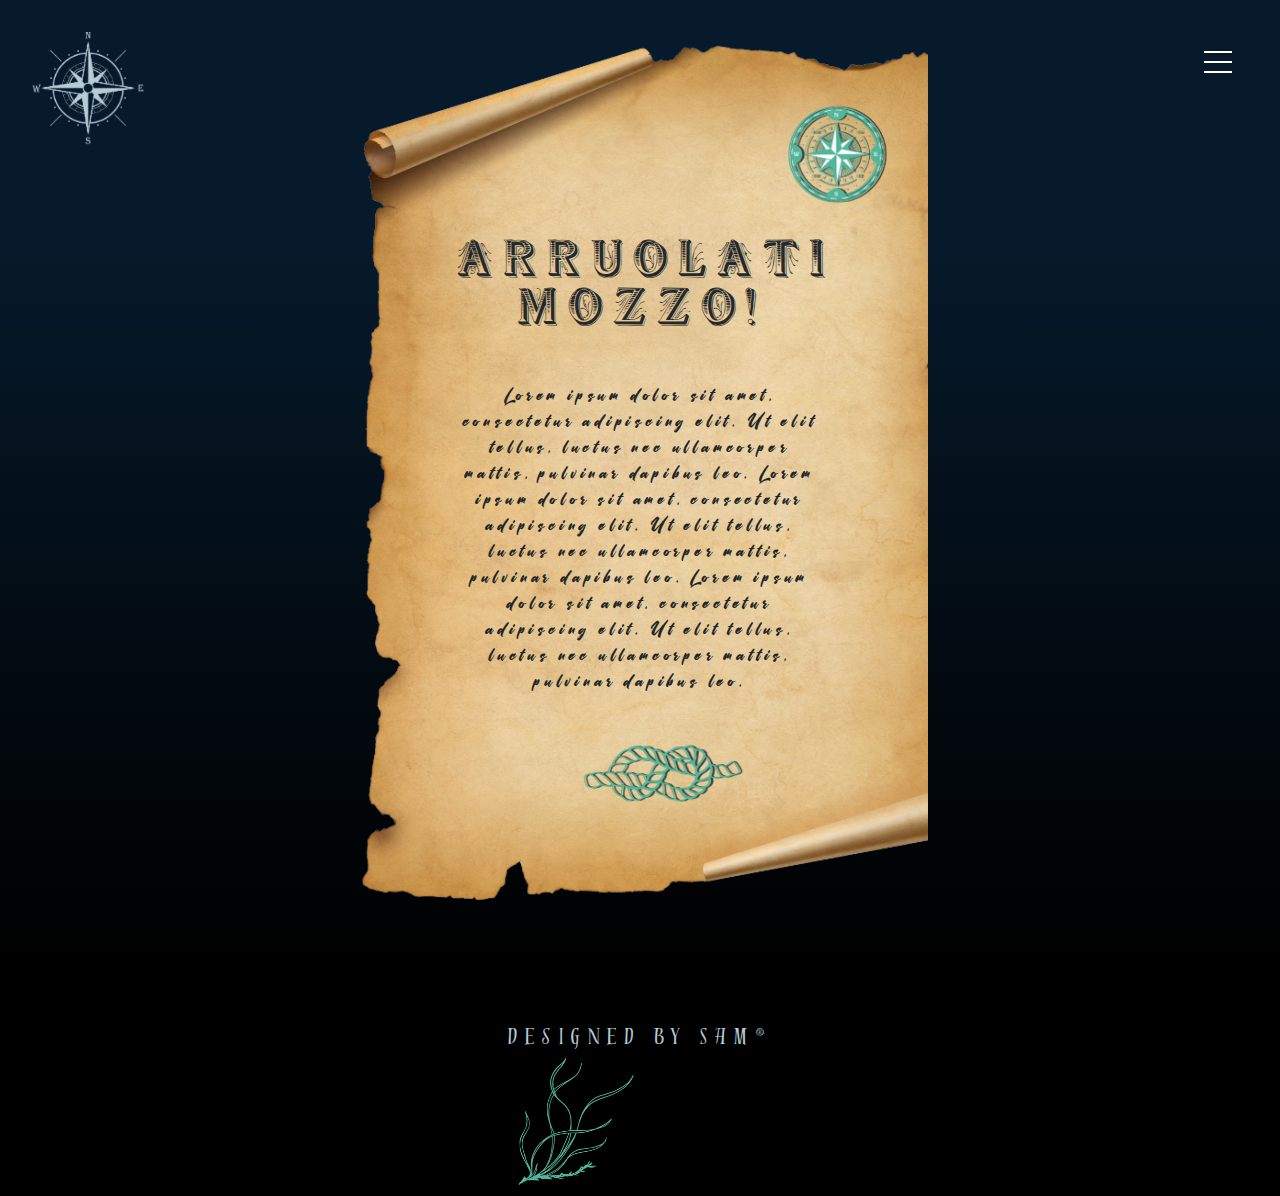
==== arruolati.html @ f1c80b13 "v.1.0" ====
<!DOCTYPE html>
<html lang="en">
  <head>
    <meta charset="UTF-8" />
    <meta name="viewport" content="width=device-width, initial-scale=1.0" />
    <link rel="icon" type="image/x-icon" href="./asset/images/balena.png" />
    <link rel="stylesheet" href="./asset/style/arruolati.css" />
    <title>ARRUOLATI MOZZO!</title>
  </head>
  <body>
    <div class="menu-wrap">
      <input type="checkbox" class="toggler" />
      <div class="hamburger"><div></div></div>
      <div class="menu">
        <div>
          <div>
            <ul>
              <li><a href="#">Home</a></li>
              <li><a href="#">Vivi la leggenda</a></li>
              <li><a href="#">Laggiù, soffia!</a></li>
              <li>
                <a href="./arruolati.html" target="_blank">Arruolati mozzo!</a>
              </li>
            </ul>
          </div>
        </div>
      </div>
    </div>
    <div id="container-hero">
      <div id="section-logo">
        <img id="bussola" src="./asset/images/bussola.png" />
      </div>
      <div id="section-1-arruolati">
        <!-- <img id="manifesto" src="./asset/images/manifesto.png" /> -->
        <h1 id="h1-arruolati">ARRUOLATI MOZZO!</h1>
        <p id="p-arruolati">
          Lorem ipsum dolor sit amet, consectetur adipiscing elit. Ut elit
          tellus, luctus nec ullamcorper mattis, pulvinar dapibus leo. Lorem
          ipsum dolor sit amet, consectetur adipiscing elit. Ut elit tellus,
          luctus nec ullamcorper mattis, pulvinar dapibus leo. Lorem ipsum dolor
          sit amet, consectetur adipiscing elit. Ut elit tellus, luctus nec
          ullamcorper mattis, pulvinar dapibus leo.
        </p>
      </div>
    </div>
    <footer id="footer">
      <p id="p-footer">
        Designed by Sam<span class="span-footer">&#174;</span>
      </p>
      <div id="div-alghe">
        <img id="alghe" src="./asset/images/alghe.png" />
      </div>
    </footer>
  </body>
</html>
---- asset/style/arruolati.css ----
* {
    margin: 0;
    padding: 0;
    box-sizing: border-box;
  }
  
  @font-face {
    font-family: "DistilleryDisplay";
    src: url(/asset/font/DistilleryDisplay.ttf);
  }
  
  @font-face {
    font-family: "Moby Dick";
    src: url(/asset/font/Moby\ DIck.ttf);
  }

  @font-face {
    font-family: "Showboat";
    src: url(/asset/font/Showboat-nRyJ.ttf);
  }

  a {
    text-decoration: none;
  }
  
  ::-webkit-scrollbar {
    width: 0.3rem;
    border-radius: 1rem;
  }
  
  ::-webkit-scrollbar-track {
    background: #000000;
  }
  
  ::-webkit-scrollbar-thumb {
    background: #443ba4;
  }
  
  ::-webkit-scrollbar-thumb:hover {
    background: #555;
  }
  
  html {
    scroll-behavior: smooth;
  }
  
  body {
    background: linear-gradient(#061a2b 20%, #000000 80%);
    color: #fff0f8;
  }
  
  /* Menù*/
  .menu-wrap {
    position: fixed;
    top: 2rem;
    right: 2rem;
    z-index: 1;
  }
  
  .menu-wrap .toggler {
    position: absolute;
    top: 0;
    right: 0;
    z-index: 2;
    cursor: pointer;
    width: 50px;
    height: 50px;
    opacity: 0;
  }
  
  .menu-wrap .hamburger {
    position: absolute;
    top: 0;
    right: 0;
    z-index: 1;
    width: 60px;
    height: 60px;
    padding: 1rem;
    background:  #171a2100;
    display: flex;
    align-items: center;
    justify-content: center;
  }
  
  /* Hamburger Line */
  .menu-wrap .hamburger > div {
    position: relative;
    flex: none;
    width: 100%;
    height: 2px;
    background: #fff;
    display: flex;
    align-items: center;
    justify-content: center;
    transition: all 0.4s ease;
  }
  
  /* Hamburger Lines - Top & Bottom */
  .menu-wrap .hamburger > div::before,
  .menu-wrap .hamburger > div::after {
    content: "";
    position: absolute;
    z-index: 1;
    top: -10px;
    width: 100%;
    height: 2px;
    background: inherit;
  }
  
  /* Moves Line Down */
  .menu-wrap .hamburger > div::after {
    top: 10px;
  }
  
  /* Toggler Animation */
  .menu-wrap .toggler:checked + .hamburger > div {
    transform: rotate(135deg);
  }
  
  /* Turns Lines Into X */
  .menu-wrap .toggler:checked + .hamburger > div:before,
  .menu-wrap .toggler:checked + .hamburger > div:after {
    top: 0;
    transform: rotate(90deg);
  }
  
  /* Rotate On Hover When Checked */
  .menu-wrap .toggler:checked:hover + .hamburger > div {
    transform: rotate(225deg);
  }
  
  /* Show Menu */
  .menu-wrap .toggler:checked ~ .menu {
    visibility: visible;
  }
  
  .menu-wrap .toggler:checked ~ .menu > div {
    transform: scale(1);
    transition-duration: 1.5s;
  }
  
  .menu-wrap .toggler:checked ~ .menu > div > div {
    opacity: 1;
    transition: opacity 0.4s ease 0.4s;
  }
  
  .menu-wrap .menu {
    position: fixed;
    top: 0;
    left: 0;
    width: 100%;
    height: 100%;
    visibility: hidden;
    overflow: hidden;
    display: flex;
    align-items: center;
    justify-content: center;
  }
  
  .menu-wrap .menu > div {
    background: #f62a3bb9;
    border-radius: 50%;
    width: 200vw;
    height: 200vw;
    display: flex;
    flex: none;
    align-items: center;
    justify-content: center;
    transform: scale(0);
    transition: all 0.4s ease;
  }
  
  .menu-wrap .menu > div > div {
    text-align: center;
    max-width: 90vw;
    max-height: 100vh;
    opacity: 0;
    transition: opacity 0.4s ease;
  }
  
  .menu-wrap .menu > div > div > ul > li {
    list-style: none;
    color: #b6ccd7;
    font-family: DistilleryDisplay;
    letter-spacing: 0.5rem;
    font-weight: 700;
    font-size: 2.5rem;
    text-shadow: 5px 5px 5px #171a21;
    padding: 1rem;
  }
  
  .menu-wrap .menu > div > div > ul > li > a {
    color: inherit;
    text-decoration: none;
    transition: color 0.4s ease;
  }

  .menu-wrap .menu > div > div > ul > li > a:hover {
    color: #ffb900;
    transition: 1s;
  }
  
  #container-hero {
    display: flex;
    justify-content: center;
    align-items: center;
  }
  
  #section-logo {
    width: 7rem;
    position: fixed;
    top: 2rem;
    left: 2rem;
    z-index: 1;
  }
  
  #bussola {
    width: 100%;
    animation: rotate 15s linear infinite;
  }

  @keyframes rotate {
    0% {
        transform: rotate(0deg);
    }
    100% {
        transform: rotate(360deg); /* Ruota di 360 gradi, ma puoi impostare qualsiasi valore desiderato */
    }
  }

  #section-1-arruolati {
    display: flex;
    justify-content: center;
    flex-direction: column;
    width: 45%;
    height: 900px;
    background-image: url(/asset/images/manifesto.png);
    background-size: cover;
    padding: 6.5rem;
    margin-top: 2rem;
  }

  #h1-arruolati {
    font-size: 3rem;
  font-family: Showboat;
  letter-spacing: 0.5rem;
  font-weight: 400;
  color: #24292c;
  margin-top: -2rem;
  margin-bottom: 3rem;
  text-align: center;
  }

  #p-arruolati {
    font-size: 1.2rem;
  font-family: Moby Dick;
  letter-spacing: 0.3rem;
  font-weight: 300;
  text-align: center;
  color: #202527;
  margin-bottom: 0rem;
  }



  #footer {
    display: flex;
    justify-content: center;
    align-items: center;
    flex-direction: column;
    height: 11.5rem;
    margin-top: 5rem;
  }
  
  #p-footer {
    font-size: 1.3rem;
    font-family: DistilleryDisplay;
    letter-spacing: 0.5rem;
    font-weight: 400;
    color: #b6ccd7;
  }
  
  #div-alghe {
    width: 20%;
  }
  
  #alghe {
    width: 50%;
  }
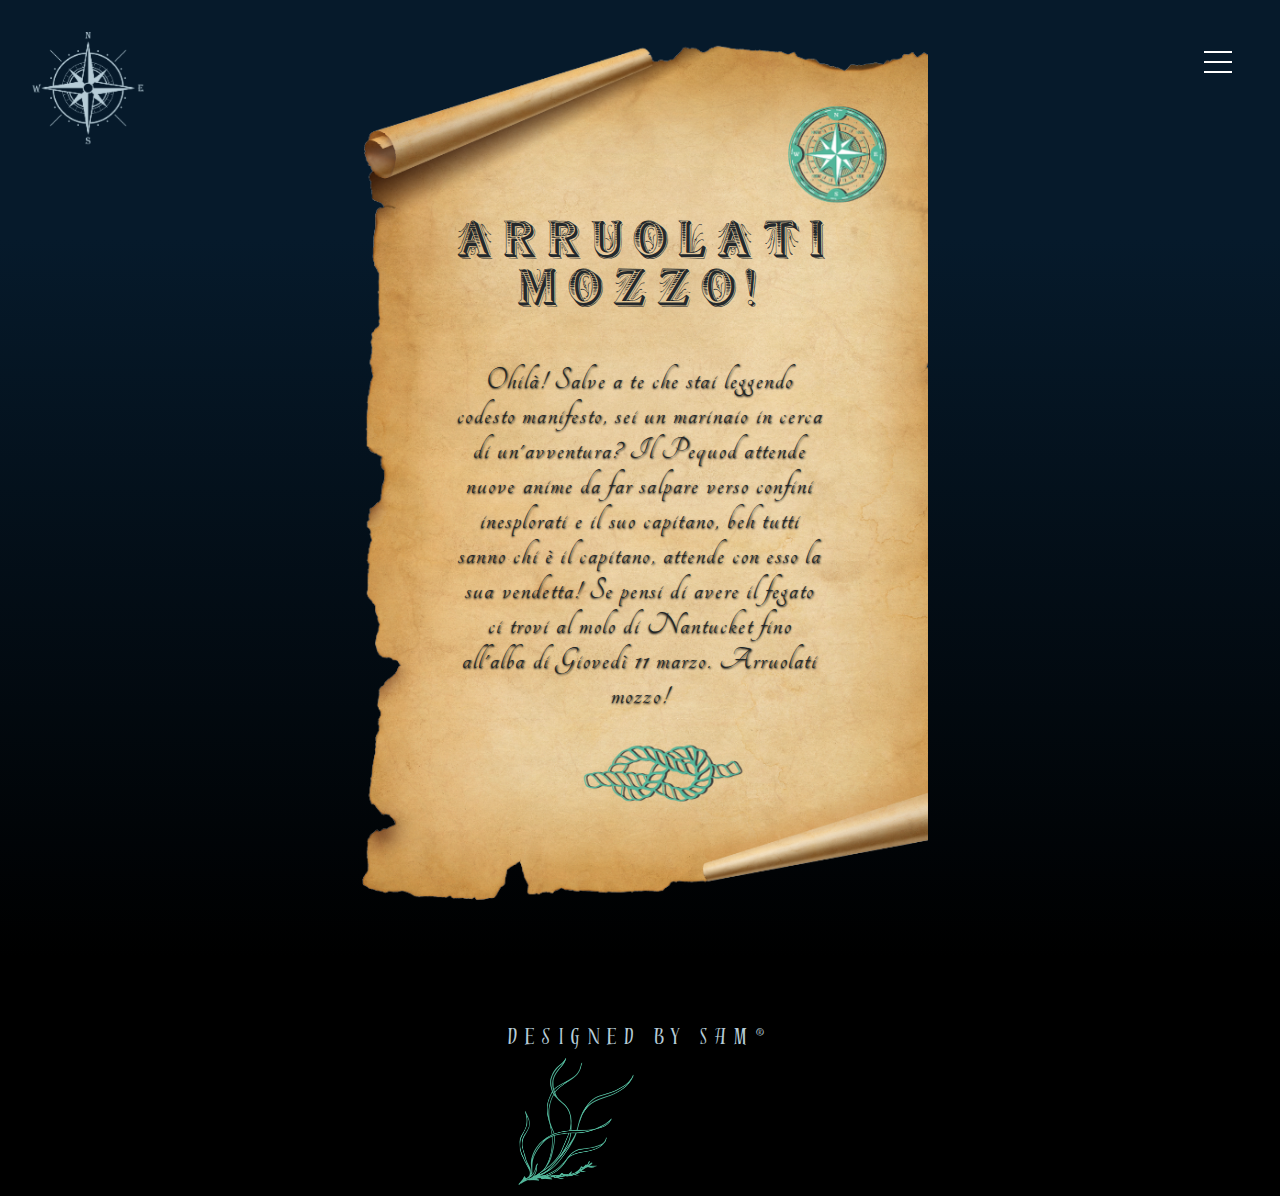
==== commit 2da58607: "v.4.0" ====
--- a/arruolati.html
+++ b/arruolati.html
@@ -15,11 +15,9 @@
         <div>
           <div>
             <ul>
-              <li><a href="#">Home</a></li>
-              <li><a href="#">Vivi la leggenda</a></li>
-              <li><a href="#">Laggiù, soffia!</a></li>
+              <li><a href="./index.html">Home</a></li>
               <li>
-                <a href="./arruolati.html" target="_blank">Arruolati mozzo!</a>
+                <a href="#h1-arruolati">Arruolati mozzo!</a>
               </li>
             </ul>
           </div>
@@ -34,12 +32,12 @@
         <!-- <img id="manifesto" src="./asset/images/manifesto.png" /> -->
         <h1 id="h1-arruolati">ARRUOLATI MOZZO!</h1>
         <p id="p-arruolati">
-          Lorem ipsum dolor sit amet, consectetur adipiscing elit. Ut elit
-          tellus, luctus nec ullamcorper mattis, pulvinar dapibus leo. Lorem
-          ipsum dolor sit amet, consectetur adipiscing elit. Ut elit tellus,
-          luctus nec ullamcorper mattis, pulvinar dapibus leo. Lorem ipsum dolor
-          sit amet, consectetur adipiscing elit. Ut elit tellus, luctus nec
-          ullamcorper mattis, pulvinar dapibus leo.
+          Ohilà! Salve a te che stai leggendo codesto manifesto,
+          sei un marinaio in cerca di un'avventura? Il Pequod attende
+          nuove anime da far salpare verso confini inesplorati e il suo capitano,
+          beh tutti sanno chi è il capitano, attende con esso la sua vendetta!
+          Se pensi di avere il fegato ci trovi al molo di Nantucket fino all'alba di Giovedì 11 marzo.
+          Arruolati mozzo! 
         </p>
       </div>
     </div>
--- a/asset/style/arruolati.css
+++ b/asset/style/arruolati.css
@@ -1,211 +1,306 @@
 * {
-    margin: 0;
-    padding: 0;
-    box-sizing: border-box;
-  }
-  
-  @font-face {
-    font-family: "DistilleryDisplay";
-    src: url(/asset/font/DistilleryDisplay.ttf);
-  }
-  
-  @font-face {
-    font-family: "Moby Dick";
-    src: url(/asset/font/Moby\ DIck.ttf);
-  }
-
-  @font-face {
-    font-family: "Showboat";
-    src: url(/asset/font/Showboat-nRyJ.ttf);
-  }
-
-  a {
-    text-decoration: none;
-  }
-  
-  ::-webkit-scrollbar {
-    width: 0.3rem;
-    border-radius: 1rem;
-  }
-  
-  ::-webkit-scrollbar-track {
-    background: #000000;
-  }
-  
-  ::-webkit-scrollbar-thumb {
-    background: #443ba4;
-  }
-  
-  ::-webkit-scrollbar-thumb:hover {
-    background: #555;
-  }
-  
-  html {
-    scroll-behavior: smooth;
-  }
-  
-  body {
-    background: linear-gradient(#061a2b 20%, #000000 80%);
-    color: #fff0f8;
-  }
-  
-  /* Menù*/
-  .menu-wrap {
-    position: fixed;
-    top: 2rem;
-    right: 2rem;
-    z-index: 1;
-  }
-  
-  .menu-wrap .toggler {
-    position: absolute;
-    top: 0;
-    right: 0;
-    z-index: 2;
-    cursor: pointer;
-    width: 50px;
-    height: 50px;
-    opacity: 0;
-  }
-  
-  .menu-wrap .hamburger {
-    position: absolute;
-    top: 0;
-    right: 0;
-    z-index: 1;
-    width: 60px;
-    height: 60px;
-    padding: 1rem;
-    background:  #171a2100;
-    display: flex;
+  margin: 0;
+  padding: 0;
+  box-sizing: border-box;
+}
+
+@font-face {
+  font-family: "DistilleryDisplay";
+  src: url(../font/static/DistilleryDisplay.ttf);
+}
+
+@font-face {
+  font-family: "Moby Dick";
+  src: url(../font/static/MobyDIck.ttf);
+}
+
+@font-face {
+  font-family: "Showboat";
+  src: url(../font/static/Showboat-nRyJ.ttf);
+}
+
+@font-face {
+  font-family: "Tangerine";
+  src: url(../font/static/Tangerine-Regular.ttf);
+}
+
+a {
+  text-decoration: none;
+}
+
+::-webkit-scrollbar {
+  width: 0.3rem;
+  border-radius: 1rem;
+}
+
+::-webkit-scrollbar-track {
+  background: #000000;
+}
+
+::-webkit-scrollbar-thumb {
+  background: #443ba4;
+}
+
+::-webkit-scrollbar-thumb:hover {
+  background: #555;
+}
+
+html {
+  scroll-behavior: smooth;
+}
+
+body {
+  background: linear-gradient(#061a2b 20%, #000000 80%);
+  color: #fff0f8;
+}
+
+/* Menù*/
+.menu-wrap {
+  position: fixed;
+  top: 2rem;
+  right: 2rem;
+  z-index: 1;
+}
+
+.menu-wrap .toggler {
+  position: absolute;
+  top: 0;
+  right: 0;
+  z-index: 2;
+  cursor: pointer;
+  width: 50px;
+  height: 50px;
+  opacity: 0;
+}
+
+.menu-wrap .hamburger {
+  position: absolute;
+  top: 0;
+  right: 0;
+  z-index: 1;
+  width: 60px;
+  height: 60px;
+  padding: 1rem;
+  background: #171a2100;
+  display: flex;
+  align-items: center;
+  justify-content: center;
+}
+
+/* Hamburger Line */
+.menu-wrap .hamburger > div {
+  position: relative;
+  flex: none;
+  width: 100%;
+  height: 2px;
+  background: #fff;
+  display: flex;
+  align-items: center;
+  justify-content: center;
+  transition: all 0.4s ease;
+}
+
+/* Hamburger Lines - Top & Bottom */
+.menu-wrap .hamburger > div::before,
+.menu-wrap .hamburger > div::after {
+  content: "";
+  position: absolute;
+  z-index: 1;
+  top: -10px;
+  width: 100%;
+  height: 2px;
+  background: inherit;
+}
+
+/* Moves Line Down */
+.menu-wrap .hamburger > div::after {
+  top: 10px;
+}
+
+/* Toggler Animation */
+.menu-wrap .toggler:checked + .hamburger > div {
+  transform: rotate(135deg);
+}
+
+/* Turns Lines Into X */
+.menu-wrap .toggler:checked + .hamburger > div:before,
+.menu-wrap .toggler:checked + .hamburger > div:after {
+  top: 0;
+  transform: rotate(90deg);
+}
+
+/* Rotate On Hover When Checked */
+.menu-wrap .toggler:checked:hover + .hamburger > div {
+  transform: rotate(225deg);
+}
+
+/* Show Menu */
+.menu-wrap .toggler:checked ~ .menu {
+  visibility: visible;
+}
+
+.menu-wrap .toggler:checked ~ .menu > div {
+  transform: scale(1);
+  transition-duration: 1.5s;
+}
+
+.menu-wrap .toggler:checked ~ .menu > div > div {
+  opacity: 1;
+  transition: opacity 0.4s ease 0.4s;
+}
+
+.menu-wrap .menu {
+  position: fixed;
+  top: 0;
+  left: 0;
+  width: 100%;
+  height: 100%;
+  visibility: hidden;
+  overflow: hidden;
+  display: flex;
+  align-items: center;
+  justify-content: center;
+}
+
+.menu-wrap .menu > div {
+  background: #f62a3bb9;
+  border-radius: 50%;
+  width: 200vw;
+  height: 200vw;
+  display: flex;
+  flex: none;
+  align-items: center;
+  justify-content: center;
+  transform: scale(0);
+  transition: all 0.4s ease;
+}
+
+.menu-wrap .menu > div > div {
+  text-align: center;
+  max-width: 90vw;
+  max-height: 100vh;
+  opacity: 0;
+  transition: opacity 0.4s ease;
+}
+
+.menu-wrap .menu > div > div > ul > li {
+  list-style: none;
+  color: #b6ccd7;
+  font-family: DistilleryDisplay;
+  letter-spacing: 0.5rem;
+  font-weight: 700;
+  font-size: 2.5rem;
+  text-shadow: 5px 5px 5px #171a21;
+  padding: 1rem;
+}
+
+.menu-wrap .menu > div > div > ul > li > a {
+  color: inherit;
+  text-decoration: none;
+  transition: color 0.4s ease;
+}
+
+.menu-wrap .menu > div > div > ul > li > a:hover {
+  color: #ffb900;
+  transition: 1s;
+}
+
+#container-hero {
+  display: flex;
+  justify-content: center;
+  align-items: center;
+}
+
+#section-logo {
+  width: 7rem;
+  position: fixed;
+  top: 2rem;
+  left: 2rem;
+  z-index: 1;
+}
+
+#bussola {
+  width: 100%;
+  animation: rotate 15s linear infinite;
+}
+
+@keyframes rotate {
+  0% {
+    transform: rotate(0deg);
+  }
+  100% {
+    transform: rotate(
+      360deg
+    ); /* Ruota di 360 gradi, ma puoi impostare qualsiasi valore desiderato */
+  }
+}
+
+#section-1-arruolati {
+  display: flex;
+  justify-content: center;
+  flex-direction: column;
+  width: 45%;
+  height: 900px;
+  background-image: url(../images/manifesto.png);
+  background-size: cover;
+  padding: 6.5rem;
+  margin-top: 2rem;
+}
+
+#h1-arruolati {
+  font-size: 3rem;
+  font-family: Showboat;
+  letter-spacing: 0.5rem;
+  font-weight: 400;
+  color: #24292c;
+  margin-top: -2rem;
+  margin-bottom: 3rem;
+  text-align: center;
+}
+
+#p-arruolati {
+  font-size: 2rem;
+  letter-spacing: 0.1rem;
+  font-family: Tangerine;
+  font-weight: 300;
+  text-shadow: 0.5px 0.5px 2px #000000;
+  text-align: center;
+  color: #202527;
+  margin-bottom: 0rem;
+}
+
+#footer {
+  display: flex;
+  justify-content: center;
+  align-items: center;
+  flex-direction: column;
+  height: 11.5rem;
+  margin-top: 5rem;
+}
+
+#p-footer {
+  font-size: 1.3rem;
+  font-family: DistilleryDisplay;
+  letter-spacing: 0.5rem;
+  font-weight: 400;
+  color: #b6ccd7;
+}
+
+#div-alghe {
+  width: 20%;
+}
+
+#alghe {
+  width: 50%;
+}
+
+@media only screen and (max-width: 480px) {
+  #container-hero {
+    display: flex;
+    justify-content: center;
     align-items: center;
-    justify-content: center;
-  }
-  
-  /* Hamburger Line */
-  .menu-wrap .hamburger > div {
-    position: relative;
-    flex: none;
-    width: 100%;
-    height: 2px;
-    background: #fff;
-    display: flex;
-    align-items: center;
-    justify-content: center;
-    transition: all 0.4s ease;
-  }
-  
-  /* Hamburger Lines - Top & Bottom */
-  .menu-wrap .hamburger > div::before,
-  .menu-wrap .hamburger > div::after {
-    content: "";
-    position: absolute;
-    z-index: 1;
-    top: -10px;
-    width: 100%;
-    height: 2px;
-    background: inherit;
-  }
-  
-  /* Moves Line Down */
-  .menu-wrap .hamburger > div::after {
-    top: 10px;
-  }
-  
-  /* Toggler Animation */
-  .menu-wrap .toggler:checked + .hamburger > div {
-    transform: rotate(135deg);
-  }
-  
-  /* Turns Lines Into X */
-  .menu-wrap .toggler:checked + .hamburger > div:before,
-  .menu-wrap .toggler:checked + .hamburger > div:after {
-    top: 0;
-    transform: rotate(90deg);
-  }
-  
-  /* Rotate On Hover When Checked */
-  .menu-wrap .toggler:checked:hover + .hamburger > div {
-    transform: rotate(225deg);
-  }
-  
-  /* Show Menu */
-  .menu-wrap .toggler:checked ~ .menu {
-    visibility: visible;
-  }
-  
-  .menu-wrap .toggler:checked ~ .menu > div {
-    transform: scale(1);
-    transition-duration: 1.5s;
-  }
-  
-  .menu-wrap .toggler:checked ~ .menu > div > div {
-    opacity: 1;
-    transition: opacity 0.4s ease 0.4s;
-  }
-  
-  .menu-wrap .menu {
-    position: fixed;
-    top: 0;
-    left: 0;
-    width: 100%;
-    height: 100%;
-    visibility: hidden;
-    overflow: hidden;
-    display: flex;
-    align-items: center;
-    justify-content: center;
-  }
-  
-  .menu-wrap .menu > div {
-    background: #f62a3bb9;
-    border-radius: 50%;
-    width: 200vw;
-    height: 200vw;
-    display: flex;
-    flex: none;
-    align-items: center;
-    justify-content: center;
-    transform: scale(0);
-    transition: all 0.4s ease;
-  }
-  
-  .menu-wrap .menu > div > div {
-    text-align: center;
-    max-width: 90vw;
-    max-height: 100vh;
-    opacity: 0;
-    transition: opacity 0.4s ease;
-  }
-  
-  .menu-wrap .menu > div > div > ul > li {
-    list-style: none;
-    color: #b6ccd7;
-    font-family: DistilleryDisplay;
-    letter-spacing: 0.5rem;
-    font-weight: 700;
-    font-size: 2.5rem;
-    text-shadow: 5px 5px 5px #171a21;
-    padding: 1rem;
-  }
-  
-  .menu-wrap .menu > div > div > ul > li > a {
-    color: inherit;
-    text-decoration: none;
-    transition: color 0.4s ease;
-  }
-
-  .menu-wrap .menu > div > div > ul > li > a:hover {
-    color: #ffb900;
-    transition: 1s;
-  }
-  
-  #container-hero {
-    display: flex;
-    justify-content: center;
-    align-items: center;
-  }
-  
+  }
+
   #section-logo {
     width: 7rem;
     position: fixed;
@@ -213,7 +308,7 @@
     left: 2rem;
     z-index: 1;
   }
-  
+
   #bussola {
     width: 100%;
     animation: rotate 15s linear infinite;
@@ -221,10 +316,103 @@
 
   @keyframes rotate {
     0% {
-        transform: rotate(0deg);
+      transform: rotate(0deg);
     }
     100% {
-        transform: rotate(360deg); /* Ruota di 360 gradi, ma puoi impostare qualsiasi valore desiderato */
+      transform: rotate(
+        360deg
+      ); /* Ruota di 360 gradi, ma puoi impostare qualsiasi valore desiderato */
+    }
+  }
+
+  #section-1-arruolati {
+    display: flex;
+    justify-content: center;
+    flex-direction: column;
+    width: 100%;
+    height: 700px;
+    background-image: url(/asset/images/manifesto.png);
+    background-size: cover;
+    padding: 3.5rem;
+    margin-top: 7rem;
+  }
+
+  #h1-arruolati {
+    font-size: 2.3rem;
+    font-family: Showboat;
+    letter-spacing: 0.5rem;
+    font-weight: 400;
+    color: #24292c;
+    margin-top: -1rem;
+    margin-bottom: 1rem;
+    text-align: center;
+  }
+
+  #p-arruolati {
+    font-size: 1.7rem;
+    letter-spacing: 0.1rem;
+    font-family: Tangerine;
+    font-weight: 300;
+    text-shadow: 0.5px 0.5px 2px #000000;
+    text-align: center;
+    color: #202527;
+    margin-bottom: 0rem;
+  }
+
+  #footer {
+    display: flex;
+    justify-content: center;
+    align-items: center;
+    flex-direction: column;
+    height: 8.5rem;
+    margin-top: 5rem;
+  }
+
+  #p-footer {
+    font-size: 1.3rem;
+    font-family: DistilleryDisplay;
+    letter-spacing: 0.5rem;
+    font-weight: 400;
+    color: #b6ccd7;
+  }
+
+  #div-alghe {
+    width: 30%;
+  }
+
+  #alghe {
+    width: 70%;
+  }
+}
+
+@media only screen and (min-width: 1200px) {
+  #container-hero {
+    display: flex;
+    justify-content: center;
+    align-items: center;
+  }
+
+  #section-logo {
+    width: 7rem;
+    position: fixed;
+    top: 2rem;
+    left: 2rem;
+    z-index: 1;
+  }
+
+  #bussola {
+    width: 100%;
+    animation: rotate 15s linear infinite;
+  }
+
+  @keyframes rotate {
+    0% {
+      transform: rotate(0deg);
+    }
+    100% {
+      transform: rotate(
+        360deg
+      ); /* Ruota di 360 gradi, ma puoi impostare qualsiasi valore desiderato */
     }
   }
 
@@ -242,26 +430,25 @@
 
   #h1-arruolati {
     font-size: 3rem;
-  font-family: Showboat;
-  letter-spacing: 0.5rem;
-  font-weight: 400;
-  color: #24292c;
-  margin-top: -2rem;
-  margin-bottom: 3rem;
-  text-align: center;
+    font-family: Showboat;
+    letter-spacing: 0.5rem;
+    font-weight: 400;
+    color: #24292c;
+    margin-top: -2rem;
+    margin-bottom: 3rem;
+    text-align: center;
   }
 
   #p-arruolati {
-    font-size: 1.2rem;
-  font-family: Moby Dick;
-  letter-spacing: 0.3rem;
-  font-weight: 300;
-  text-align: center;
-  color: #202527;
-  margin-bottom: 0rem;
-  }
-
-
+    font-size: 2rem;
+    letter-spacing: 0.1rem;
+    font-family: Tangerine;
+    font-weight: 300;
+    text-shadow: 0.5px 0.5px 2px #000000;
+    text-align: center;
+    color: #202527;
+    margin-bottom: 0rem;
+  }
 
   #footer {
     display: flex;
@@ -271,7 +458,7 @@
     height: 11.5rem;
     margin-top: 5rem;
   }
-  
+
   #p-footer {
     font-size: 1.3rem;
     font-family: DistilleryDisplay;
@@ -279,11 +466,12 @@
     font-weight: 400;
     color: #b6ccd7;
   }
-  
+
   #div-alghe {
     width: 20%;
   }
-  
+
   #alghe {
     width: 50%;
-  }+  }
+}
